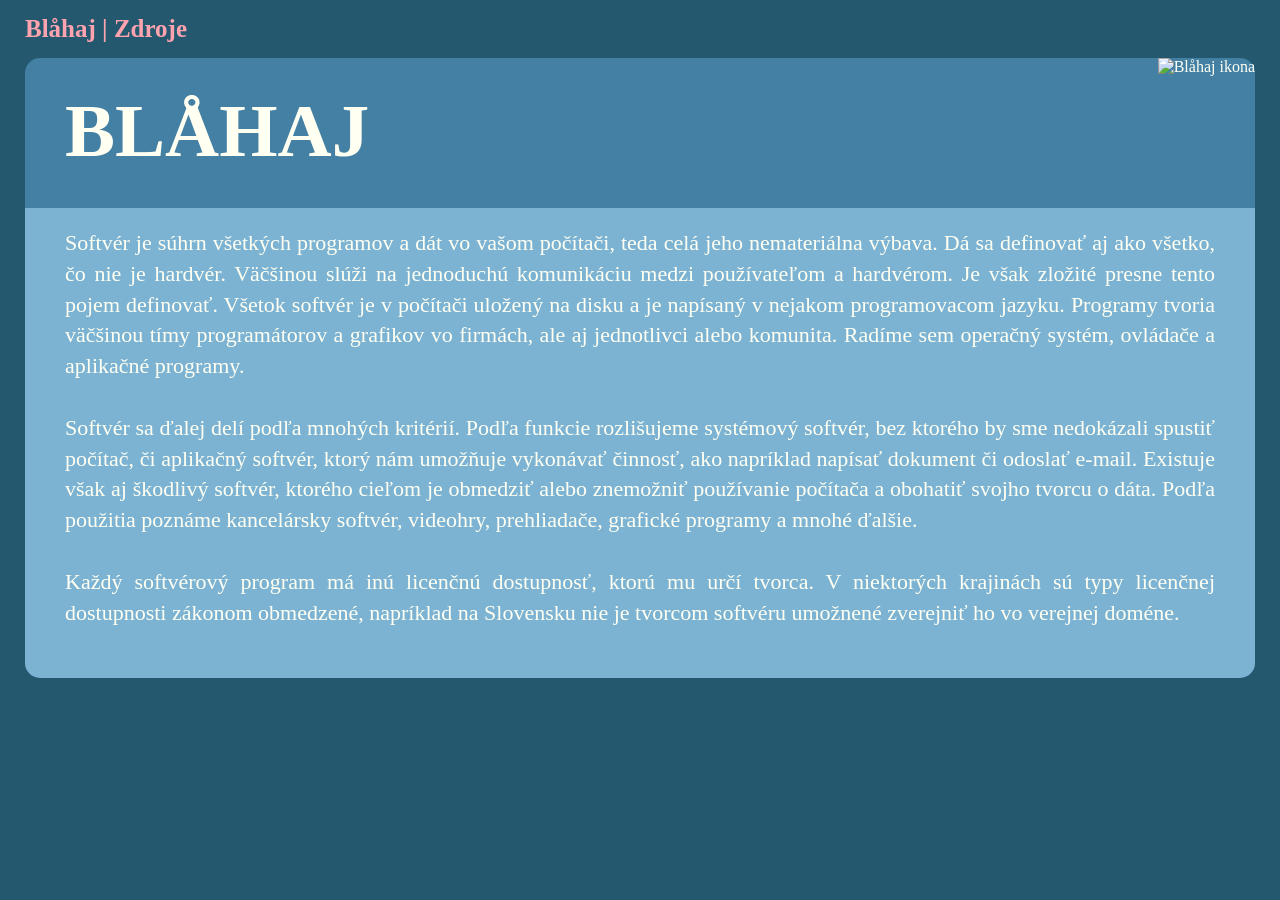
==== index.html @ bfbe8806 "odbloatovana stranka" ====
<!DOCTYPE html>
<html lang="sk">

<head>
	<meta charset="UTF-8">
	<title> Softvér </title>
	<link rel="stylesheet" type="text/css" href="css.css">
</head>

<body>
	<nav>
		<a href="index.html"> Blåhaj </a> |
		<a href="zdroje.html"> Zdroje </a>
	</nav>
	
	<div id="strana">
		<img src="src/blahaj-icon.png" alt="Blåhaj ikona">
		<div id="hlavicka">
			<p> Blåhaj </p>
		</div>
		
		<article>
			<p> Softvér je súhrn všetkých programov a dát vo vašom počítači, teda celá jeho nemateriálna výbava. Dá sa definovať aj ako všetko, 
			čo nie je hardvér. Väčšinou slúži na jednoduchú komunikáciu medzi používateľom a hardvérom. Je však zložité presne tento pojem 
			definovať. Všetok softvér je v počítači uložený na disku a je napísaný v nejakom programovacom jazyku. Programy tvoria väčšinou tímy 
			programátorov a grafikov vo firmách, ale aj jednotlivci alebo komunita. Radíme sem operačný systém, ovládače a aplikačné programy. 
			<br> <br> 
			Softvér sa ďalej delí podľa mnohých kritérií. Podľa funkcie rozlišujeme systémový softvér, bez ktorého by sme nedokázali spustiť 
			počítač, či aplikačný softvér, ktorý nám umožňuje vykonávať činnosť, ako napríklad napísať dokument či odoslať e-mail. Existuje však 
			aj škodlivý softvér, ktorého cieľom je obmedziť alebo znemožniť používanie počítača a obohatiť svojho tvorcu o dáta. Podľa použitia 
			poznáme kancelársky softvér, videohry, prehliadače, grafické programy a mnohé ďalšie. 
			<br> <br> 
			Každý softvérový program má inú licenčnú dostupnosť, ktorú mu určí tvorca. V niektorých krajinách sú typy licenčnej dostupnosti 
			zákonom obmedzené, napríklad na Slovensku nie je tvorcom softvéru umožnené zverejniť ho vo verejnej doméne.
			</p>
		</article>
	</div>
</body>

</html>
---- css.css ----
body {
    margin-right: 25px;
    margin-left: 25px;
    height: 100%;
    background-color: #23586E;
    color: #FFFFF2;
}

nav {
    color: #FFA3AF;
    text-decoration: none;
    font-weight: bold;
    font-family: "Trebuchet MS";
    font-size: 25px;
    margin-top: 15px;
    margin-bottom: 15px;
}

nav a {
    color: #FFA3AF;
    text-decoration: none;
    font-weight: bold;
    font-family: "Trebuchet MS";
    font-size: 25px;
}

nav a:hover {
    color: #fa788a;
    text-decoration: underline;
}

#strana {
    position: relative;
}

#strana img {
    height: 500px;
    position: absolute;
    right: 0;
    top: 0;
    z-index: 10;
    pointer-events: none;
}

#hlavicka {
    background-color: #4380A4;
    border-top-left-radius: 15px;
    border-top-right-radius: 15px;
    height: 150px;
}

#hlavicka p {
    color: #FFFFF2;
    text-transform: uppercase;
    padding-top: 30px;
    padding-left: 40px;
    font-size: 75px;
    font-weight: bold;
    width: 50%;
    font-family: "Garamond";
    margin: 0px;
}

article {
    background-color: #7CB3D3;
    height: 450px;
    padding-left: 40px;
    padding-top: 20px;
    border-bottom-right-radius: 15px;
    border-bottom-left-radius: 15px;
}

article p {
    font-family: "Trebuchet MS";
    font-size: 22px;
    text-align: justify;
    line-height: 1.4;
    margin-top: 0px;
    margin-bottom: 15px;
    padding-right: 40px;
}
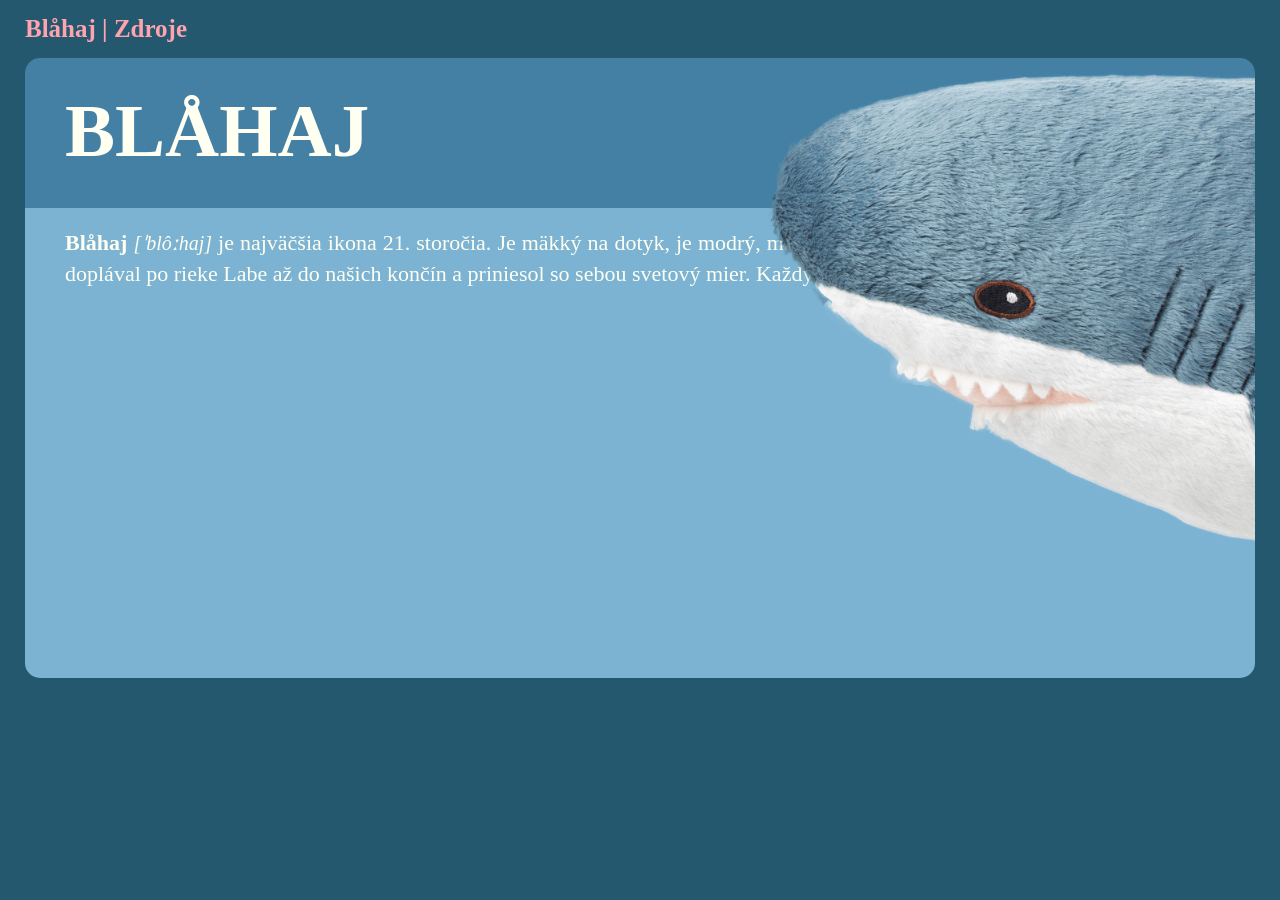
==== commit 3461cab1: "novy text" ====
--- a/index.html
+++ b/index.html
@@ -20,18 +20,11 @@
 		</div>
 		
 		<article>
-			<p> Softvér je súhrn všetkých programov a dát vo vašom počítači, teda celá jeho nemateriálna výbava. Dá sa definovať aj ako všetko, 
-			čo nie je hardvér. Väčšinou slúži na jednoduchú komunikáciu medzi používateľom a hardvérom. Je však zložité presne tento pojem 
-			definovať. Všetok softvér je v počítači uložený na disku a je napísaný v nejakom programovacom jazyku. Programy tvoria väčšinou tímy 
-			programátorov a grafikov vo firmách, ale aj jednotlivci alebo komunita. Radíme sem operačný systém, ovládače a aplikačné programy. 
-			<br> <br> 
-			Softvér sa ďalej delí podľa mnohých kritérií. Podľa funkcie rozlišujeme systémový softvér, bez ktorého by sme nedokázali spustiť 
-			počítač, či aplikačný softvér, ktorý nám umožňuje vykonávať činnosť, ako napríklad napísať dokument či odoslať e-mail. Existuje však 
-			aj škodlivý softvér, ktorého cieľom je obmedziť alebo znemožniť používanie počítača a obohatiť svojho tvorcu o dáta. Podľa použitia 
-			poznáme kancelársky softvér, videohry, prehliadače, grafické programy a mnohé ďalšie. 
-			<br> <br> 
-			Každý softvérový program má inú licenčnú dostupnosť, ktorú mu určí tvorca. V niektorých krajinách sú typy licenčnej dostupnosti 
-			zákonom obmedzené, napríklad na Slovensku nie je tvorcom softvéru umožnené zverejniť ho vo verejnej doméne.
+			<p> 
+				<b>Blåhaj</b> <i><a href="https://en.wikipedia.org/wiki/File:Sv-Bl%C3%A5haj.ogg">[ˈblôːhaj]</a></i> 
+				je najväčšia ikona 21. storočia. Je mäkký na dotyk, je modrý, má zuby a dve hnedé očká.
+				Z morí švédskej IKEY doplával po rieke Labe až do našich končín a priniesol so sebou svetový
+				mier. Každý, 
 			</p>
 		</article>
 	</div>
--- a/css.css
+++ b/css.css
@@ -78,4 +78,14 @@
     margin-top: 0px;
     margin-bottom: 15px;
     padding-right: 40px;
+}
+
+article a {
+    font-size: 20px;
+    text-decoration: none;
+    color: #FFFFF2;
+}
+
+article a:hover {
+    text-decoration: underline;
 }
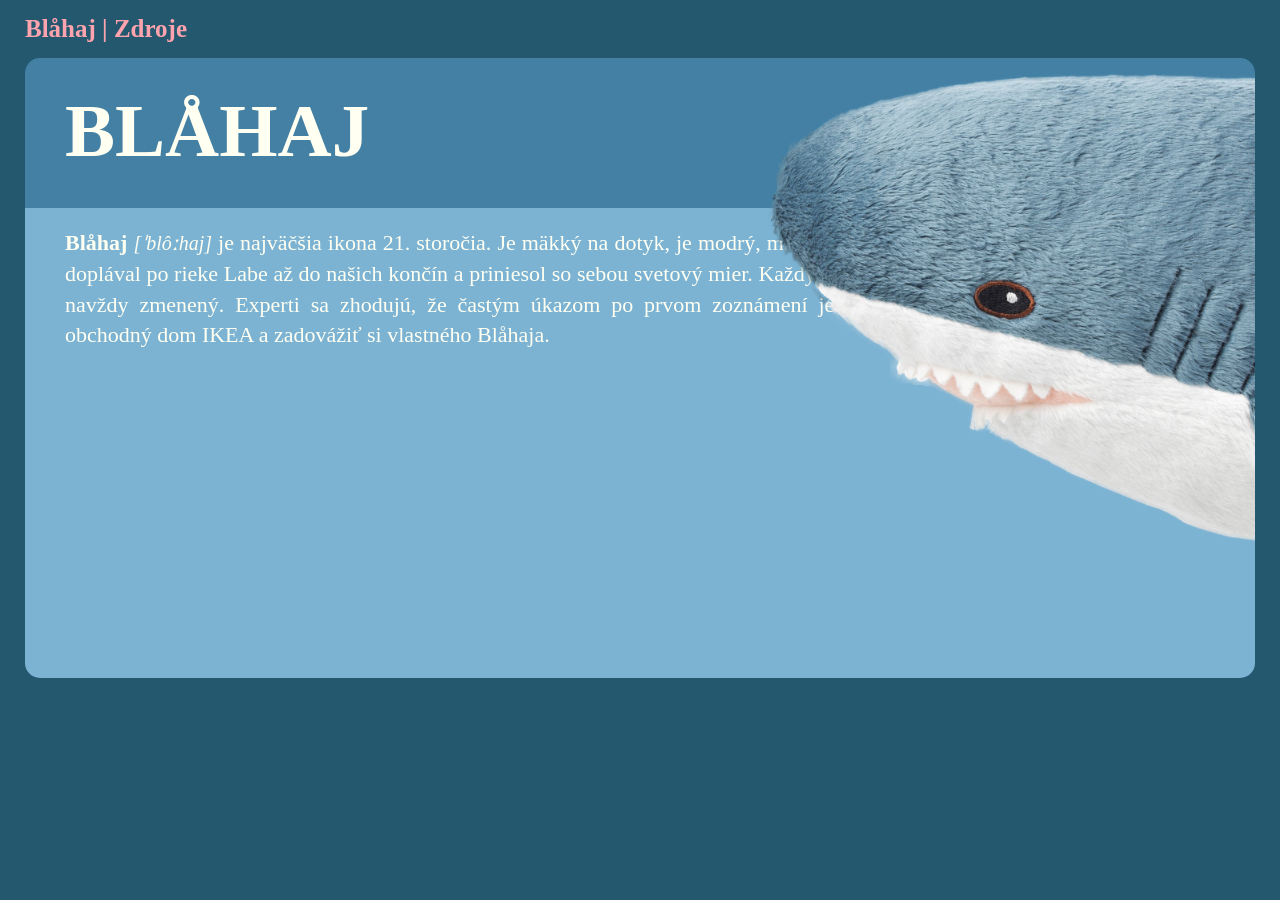
==== commit 4f9387b3: "novy text" ====
--- a/index.html
+++ b/index.html
@@ -3,7 +3,7 @@
 
 <head>
 	<meta charset="UTF-8">
-	<title> Softvér </title>
+	<title> Blåhaj </title>
 	<link rel="stylesheet" type="text/css" href="css.css">
 </head>
 
@@ -14,19 +14,23 @@
 	</nav>
 	
 	<div id="strana">
-		<img src="src/blahaj-icon.png" alt="Blåhaj ikona">
 		<div id="hlavicka">
 			<p> Blåhaj </p>
 		</div>
 		
+		<div>
 		<article>
+			<img src="src/blahaj-icon.png" alt="Blåhaj ikona">
 			<p> 
 				<b>Blåhaj</b> <i><a href="https://en.wikipedia.org/wiki/File:Sv-Bl%C3%A5haj.ogg">[ˈblôːhaj]</a></i> 
 				je najväčšia ikona 21. storočia. Je mäkký na dotyk, je modrý, má zuby a dve hnedé očká.
 				Z morí švédskej IKEY doplával po rieke Labe až do našich končín a priniesol so sebou svetový
-				mier. Každý, 
+				mier. Každý, kto Blåhaja stretol, hovorí, že jeho život bol navždy zmenený. Experti sa zhodujú, že 
+				častým úkazom po prvom zoznámení je nevysvetliteľná túžba navštíviť najbližší obchodný dom
+				IKEA a zadovážiť si vlastného Blåhaja.
 			</p>
 		</article>
+		</div>
 	</div>
 </body>
 
--- a/css.css
+++ b/css.css
@@ -40,6 +40,7 @@
     top: 0;
     z-index: 10;
     pointer-events: none;
+    shape-outside: url(src/blahaj-icon.png);
 }
 
 #hlavicka {
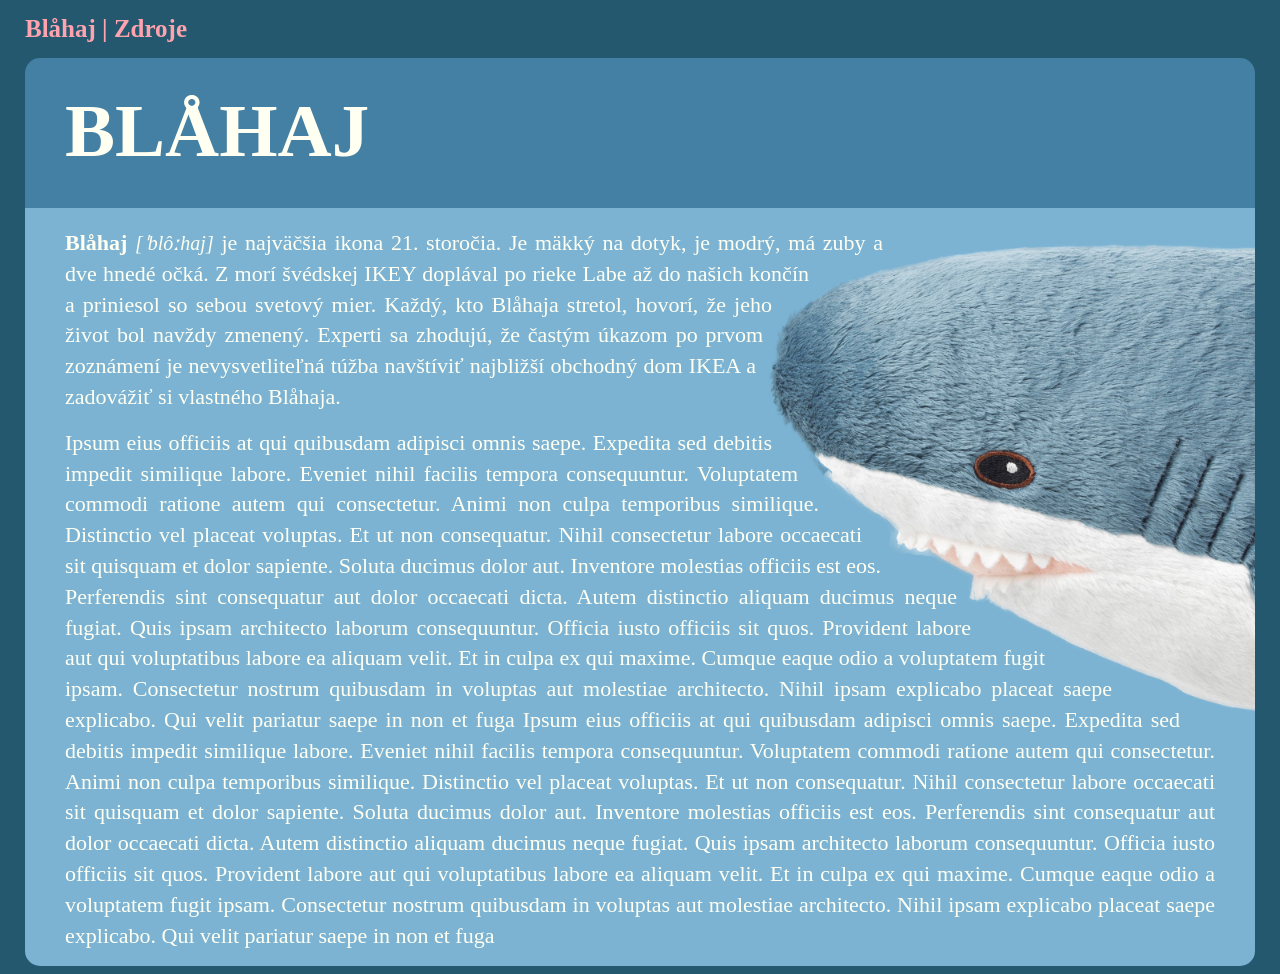
==== commit f29ef5e7: "asi funkcna verzia" ====
--- a/index.html
+++ b/index.html
@@ -29,6 +29,26 @@
 				častým úkazom po prvom zoznámení je nevysvetliteľná túžba navštíviť najbližší obchodný dom
 				IKEA a zadovážiť si vlastného Blåhaja.
 			</p>
+			<p>
+				Ipsum eius officiis at qui quibusdam adipisci omnis saepe. Expedita sed debitis impedit similique labore. Eveniet nihil facilis tempora consequuntur. Voluptatem commodi ratione autem qui consectetur.
+
+Animi non culpa temporibus similique. Distinctio vel placeat voluptas. Et ut non consequatur. Nihil consectetur labore occaecati sit quisquam et dolor sapiente. Soluta ducimus dolor aut.
+
+Inventore molestias officiis est eos. Perferendis sint consequatur aut dolor occaecati dicta. Autem distinctio aliquam ducimus neque fugiat.
+
+Quis ipsam architecto laborum consequuntur. Officia iusto officiis sit quos. Provident labore aut qui voluptatibus labore ea aliquam velit. Et in culpa ex qui maxime.
+
+Cumque eaque odio a voluptatem fugit ipsam. Consectetur nostrum quibusdam in voluptas aut molestiae architecto. Nihil ipsam explicabo placeat saepe explicabo. Qui velit pariatur saepe in non et fuga
+Ipsum eius officiis at qui quibusdam adipisci omnis saepe. Expedita sed debitis impedit similique labore. Eveniet nihil facilis tempora consequuntur. Voluptatem commodi ratione autem qui consectetur.
+
+Animi non culpa temporibus similique. Distinctio vel placeat voluptas. Et ut non consequatur. Nihil consectetur labore occaecati sit quisquam et dolor sapiente. Soluta ducimus dolor aut.
+
+Inventore molestias officiis est eos. Perferendis sint consequatur aut dolor occaecati dicta. Autem distinctio aliquam ducimus neque fugiat.
+
+Quis ipsam architecto laborum consequuntur. Officia iusto officiis sit quos. Provident labore aut qui voluptatibus labore ea aliquam velit. Et in culpa ex qui maxime.
+
+Cumque eaque odio a voluptatem fugit ipsam. Consectetur nostrum quibusdam in voluptas aut molestiae architecto. Nihil ipsam explicabo placeat saepe explicabo. Qui velit pariatur saepe in non et fuga
+			</p>
 		</article>
 		</div>
 	</div>
--- a/css.css
+++ b/css.css
@@ -35,12 +35,9 @@
 
 #strana img {
     height: 500px;
-    position: absolute;
-    right: 0;
-    top: 0;
-    z-index: 10;
-    pointer-events: none;
+    float: right;
     shape-outside: url(src/blahaj-icon.png);
+    shape-margin: 10px;
 }
 
 #hlavicka {
@@ -64,12 +61,12 @@
 
 article {
     background-color: #7CB3D3;
-    height: 450px;
     padding-left: 40px;
     padding-top: 20px;
     border-bottom-right-radius: 15px;
     border-bottom-left-radius: 15px;
-}
+    overflow: hidden;
+}   
 
 article p {
     font-family: "Trebuchet MS";
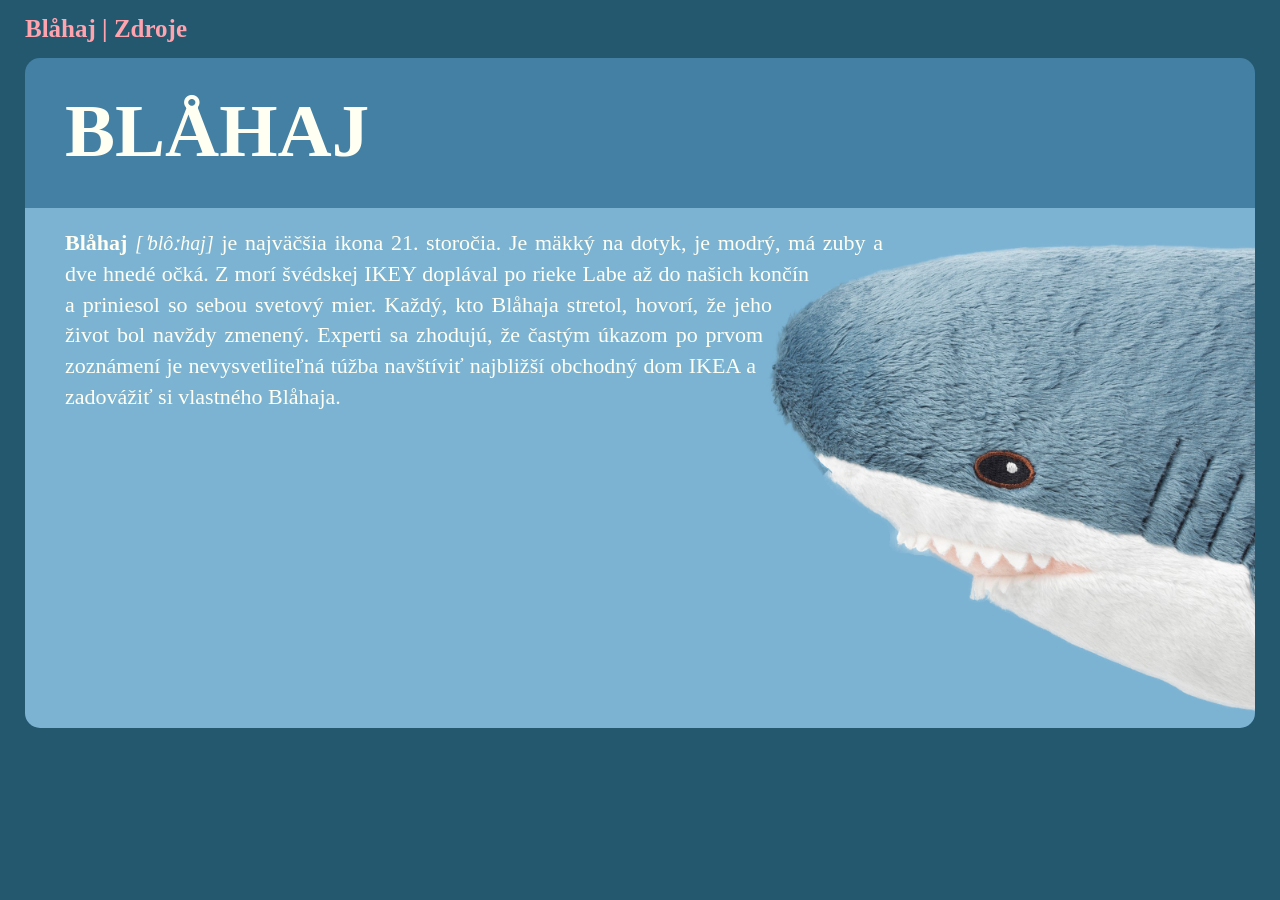
==== commit 17c7681d: "upravene css" ====
--- a/index.html
+++ b/index.html
@@ -20,7 +20,7 @@
 		
 		<div>
 		<article>
-			<img src="src/blahaj-icon.png" alt="Blåhaj ikona">
+			<img src="src/blahaj-icon.png" alt="Blåhaj ikona" id="overlay-image">
 			<p> 
 				<b>Blåhaj</b> <i><a href="https://en.wikipedia.org/wiki/File:Sv-Bl%C3%A5haj.ogg">[ˈblôːhaj]</a></i> 
 				je najväčšia ikona 21. storočia. Je mäkký na dotyk, je modrý, má zuby a dve hnedé očká.
@@ -29,26 +29,6 @@
 				častým úkazom po prvom zoznámení je nevysvetliteľná túžba navštíviť najbližší obchodný dom
 				IKEA a zadovážiť si vlastného Blåhaja.
 			</p>
-			<p>
-				Ipsum eius officiis at qui quibusdam adipisci omnis saepe. Expedita sed debitis impedit similique labore. Eveniet nihil facilis tempora consequuntur. Voluptatem commodi ratione autem qui consectetur.
-
-Animi non culpa temporibus similique. Distinctio vel placeat voluptas. Et ut non consequatur. Nihil consectetur labore occaecati sit quisquam et dolor sapiente. Soluta ducimus dolor aut.
-
-Inventore molestias officiis est eos. Perferendis sint consequatur aut dolor occaecati dicta. Autem distinctio aliquam ducimus neque fugiat.
-
-Quis ipsam architecto laborum consequuntur. Officia iusto officiis sit quos. Provident labore aut qui voluptatibus labore ea aliquam velit. Et in culpa ex qui maxime.
-
-Cumque eaque odio a voluptatem fugit ipsam. Consectetur nostrum quibusdam in voluptas aut molestiae architecto. Nihil ipsam explicabo placeat saepe explicabo. Qui velit pariatur saepe in non et fuga
-Ipsum eius officiis at qui quibusdam adipisci omnis saepe. Expedita sed debitis impedit similique labore. Eveniet nihil facilis tempora consequuntur. Voluptatem commodi ratione autem qui consectetur.
-
-Animi non culpa temporibus similique. Distinctio vel placeat voluptas. Et ut non consequatur. Nihil consectetur labore occaecati sit quisquam et dolor sapiente. Soluta ducimus dolor aut.
-
-Inventore molestias officiis est eos. Perferendis sint consequatur aut dolor occaecati dicta. Autem distinctio aliquam ducimus neque fugiat.
-
-Quis ipsam architecto laborum consequuntur. Officia iusto officiis sit quos. Provident labore aut qui voluptatibus labore ea aliquam velit. Et in culpa ex qui maxime.
-
-Cumque eaque odio a voluptatem fugit ipsam. Consectetur nostrum quibusdam in voluptas aut molestiae architecto. Nihil ipsam explicabo placeat saepe explicabo. Qui velit pariatur saepe in non et fuga
-			</p>
 		</article>
 		</div>
 	</div>
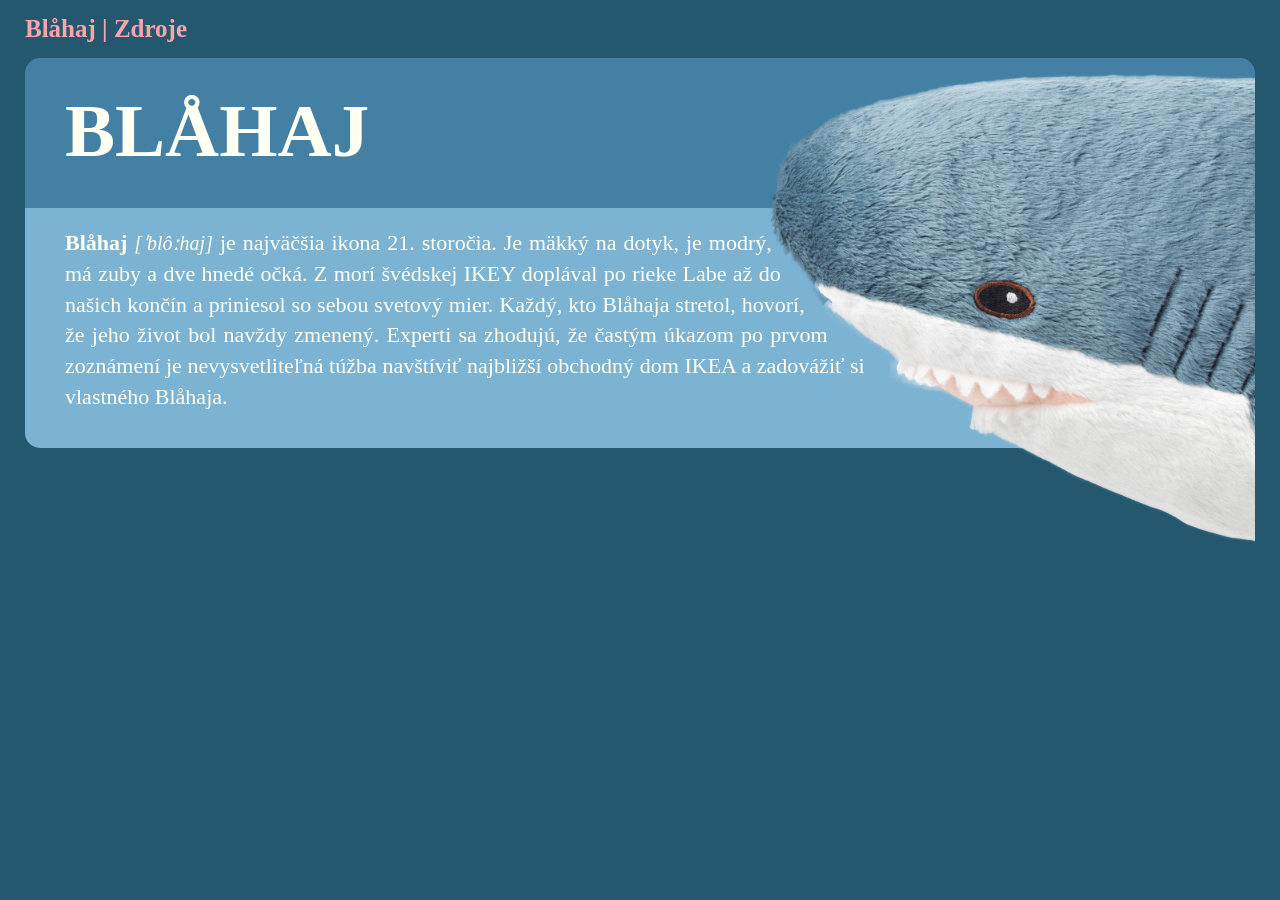
==== commit 9380ee06: "funkcna verzia" ====
--- a/index.html
+++ b/index.html
@@ -21,6 +21,7 @@
 		<div>
 		<article>
 			<img src="src/blahaj-icon.png" alt="Blåhaj ikona" id="overlay-image">
+			<img src="src/blahaj-icon-mask.png" alt="Klip maska" id="text-flow-mask">
 			<p> 
 				<b>Blåhaj</b> <i><a href="https://en.wikipedia.org/wiki/File:Sv-Bl%C3%A5haj.ogg">[ˈblôːhaj]</a></i> 
 				je najväčšia ikona 21. storočia. Je mäkký na dotyk, je modrý, má zuby a dve hnedé očká.
--- a/css.css
+++ b/css.css
@@ -33,10 +33,19 @@
     position: relative;
 }
 
-#strana img {
+#overlay-image {
     height: 500px;
+    position: absolute;
+    right: 0;
+    top: 0;
+    z-index: 10;
+    pointer-events: none;
+}
+
+#text-flow-mask {
+    height: 330px;
     float: right;
-    shape-outside: url(src/blahaj-icon.png);
+    shape-outside: url(src/blahaj-icon-mask.png);
     shape-margin: 10px;
 }
 
@@ -63,10 +72,10 @@
     background-color: #7CB3D3;
     padding-left: 40px;
     padding-top: 20px;
+    padding-bottom: 20px;
     border-bottom-right-radius: 15px;
     border-bottom-left-radius: 15px;
-    overflow: hidden;
-}   
+}
 
 article p {
     font-family: "Trebuchet MS";
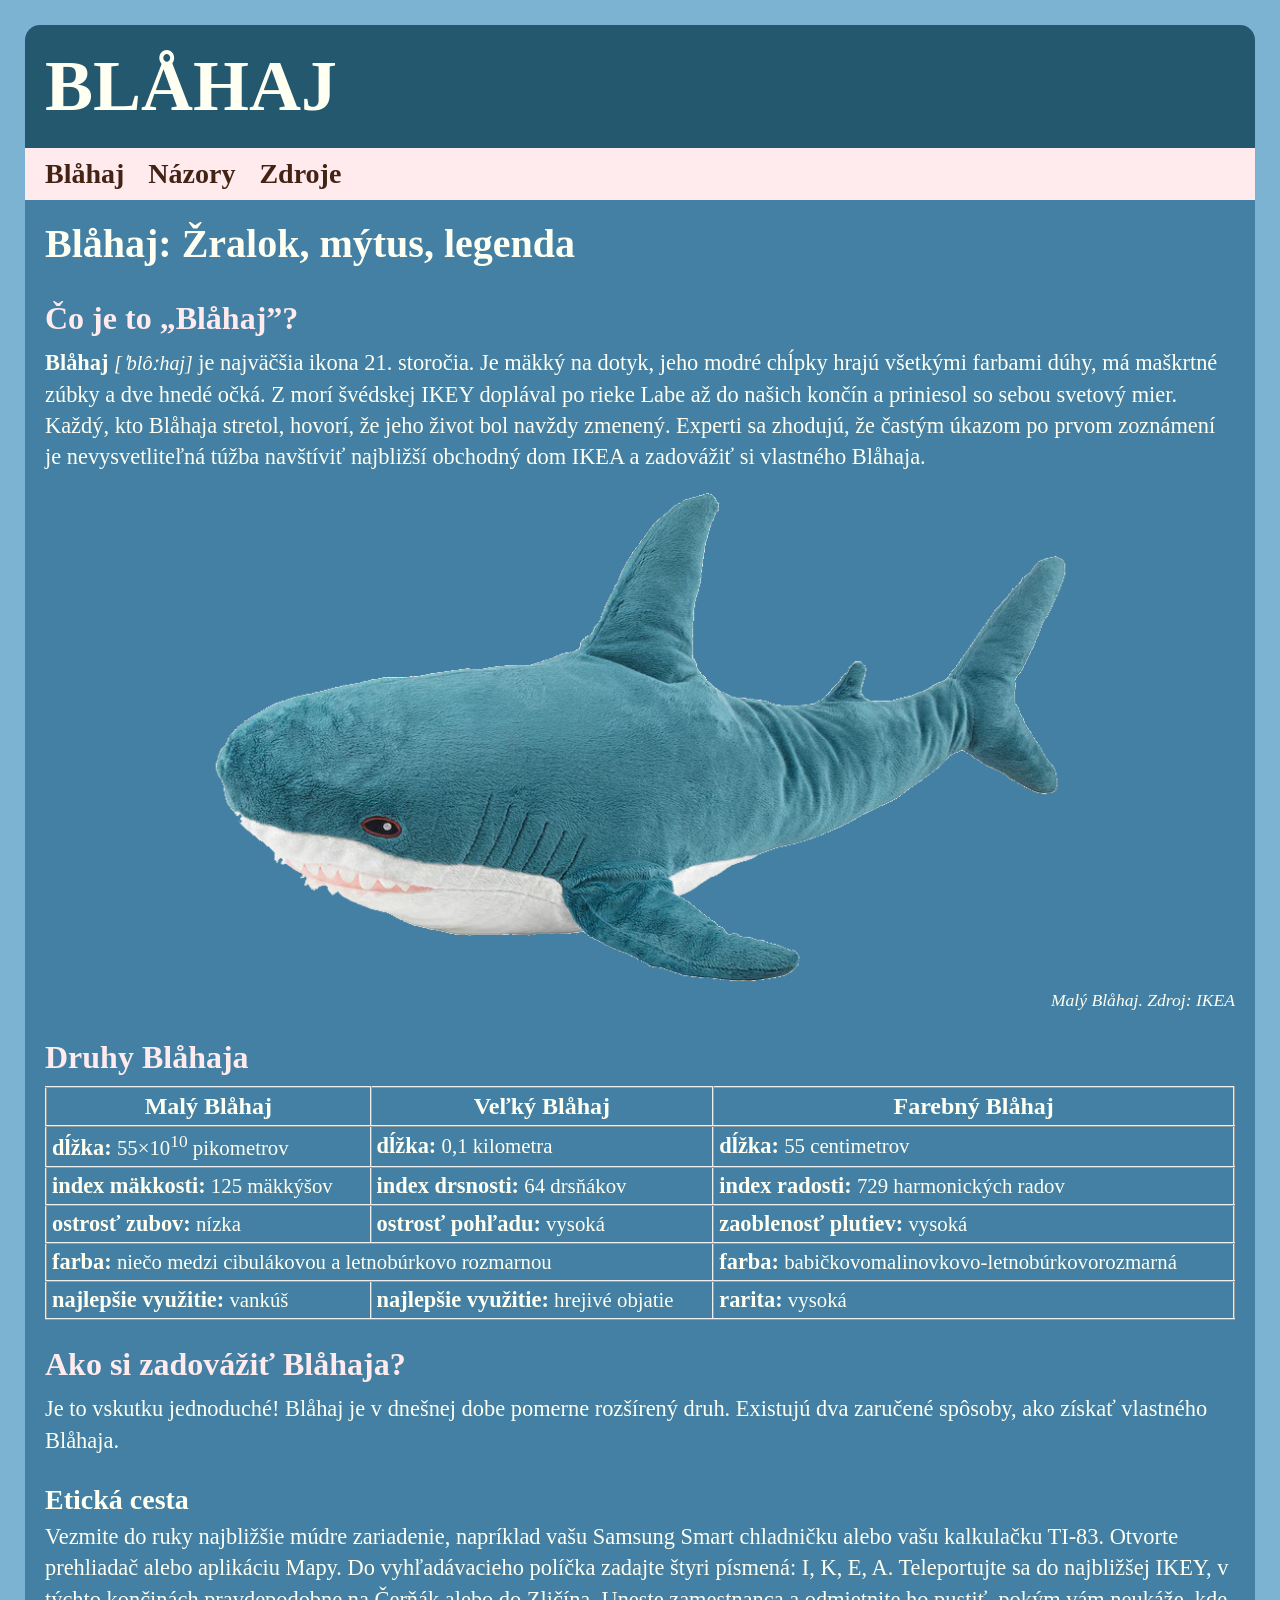
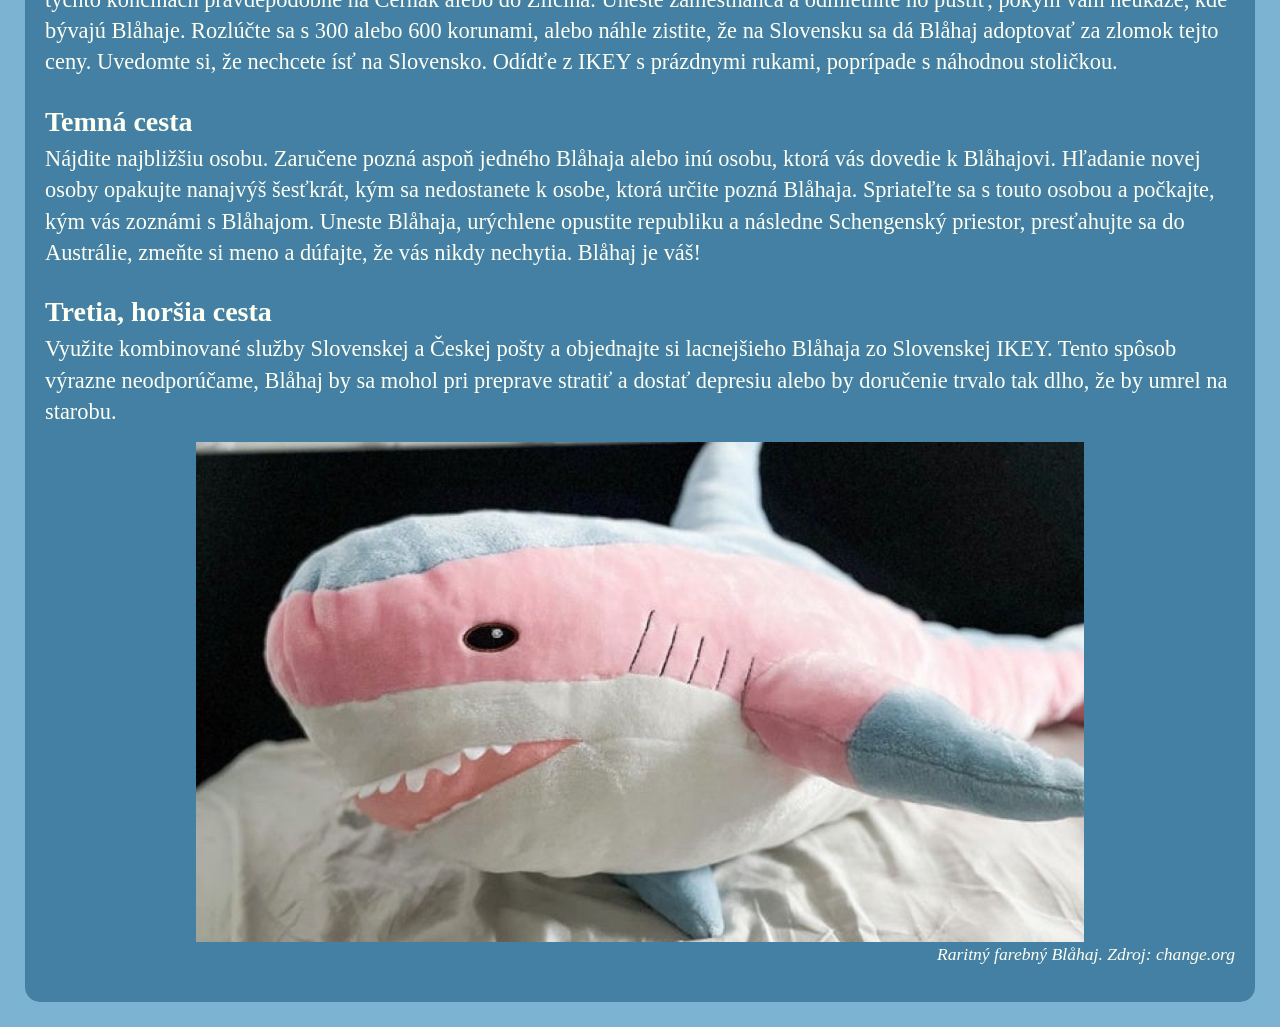
==== commit 29c77f8a: "index hotový" ====
--- a/index.html
+++ b/index.html
@@ -3,35 +3,107 @@
 
 <head>
 	<meta charset="UTF-8">
-	<title> Blåhaj </title>
+	<meta name="viewport" content="width=device-width, initial-scale=1.0">
+	<title>Blåhaj</title>
+
+	<link rel="preconnect" href="src/blahaj.png">
+	<link rel="preconnect" href="src/rare-blahaj.jpg">
+	<link rel="preconnect" href="css.css">
+
+	<link rel="icon" type="image/x-icon" href="/src/favicon.ico">
 	<link rel="stylesheet" type="text/css" href="css.css">
 </head>
 
 <body>
+	<header>
+		<h1>Blåhaj</h1>
+	</header>
+	
 	<nav>
-		<a href="index.html"> Blåhaj </a> |
-		<a href="zdroje.html"> Zdroje </a>
+		<a href="index.html">Blåhaj</a>
+		<a href="nazory.html">Názory</a>
+		<a href="zdroje.html">Zdroje</a>
 	</nav>
-	
+
 	<div id="strana">
-		<div id="hlavicka">
-			<p> Blåhaj </p>
-		</div>
-		
-		<div>
 		<article>
-			<img src="src/blahaj-icon.png" alt="Blåhaj ikona" id="overlay-image">
-			<img src="src/blahaj-icon-mask.png" alt="Klip maska" id="text-flow-mask">
-			<p> 
-				<b>Blåhaj</b> <i><a href="https://en.wikipedia.org/wiki/File:Sv-Bl%C3%A5haj.ogg">[ˈblôːhaj]</a></i> 
-				je najväčšia ikona 21. storočia. Je mäkký na dotyk, je modrý, má zuby a dve hnedé očká.
-				Z morí švédskej IKEY doplával po rieke Labe až do našich končín a priniesol so sebou svetový
-				mier. Každý, kto Blåhaja stretol, hovorí, že jeho život bol navždy zmenený. Experti sa zhodujú, že 
-				častým úkazom po prvom zoznámení je nevysvetliteľná túžba navštíviť najbližší obchodný dom
-				IKEA a zadovážiť si vlastného Blåhaja.
-			</p>
+			<h1>Blåhaj: Žralok, mýtus, legenda</h1>
+			<section>
+				<h2>Čo je to „Blåhaj”?</h2>
+				<p><b>Blåhaj</b> <i><a href="https://en.wikipedia.org/wiki/File:Sv-Bl%C3%A5haj.ogg">[ˈblôːhaj]</a></i> 
+				je najväčšia ikona 21. storočia. Je mäkký na dotyk, jeho modré chĺpky hrajú všetkými farbami dúhy, 
+				má maškrtné zúbky a dve hnedé očká. Z morí švédskej IKEY doplával po rieke Labe až do našich končín 
+				a priniesol so sebou svetový mier. Každý, kto Blåhaja stretol, hovorí, že jeho život bol navždy 
+				zmenený. Experti sa zhodujú, že častým úkazom po prvom zoznámení je nevysvetliteľná túžba navštíviť 
+				najbližší obchodný dom IKEA a zadovážiť si vlastného Blåhaja.</p>
+				<img src="src/blahaj.png" alt="">
+				<p class="image-description">Malý Blåhaj. Zdroj: IKEA</p>
+			</section>
+			<section>
+				<h2>Druhy Blåhaja</h2>
+				<table>
+					<tr>
+						<th>Malý Blåhaj</th>
+						<th>Veľký Blåhaj</th>
+						<th>Farebný Blåhaj</th>
+					</tr>
+					<tr>
+						<td><b>dĺžka:</b> 55×10<sup>10</sup> pikometrov</td>
+						<td><b>dĺžka:</b> 0,1 kilometra</td>
+						<td><b>dĺžka:</b> 55 centimetrov</td>
+					</tr>
+					<tr>
+						<td><b>index mäkkosti:</b> 125 mäkkýšov</td>
+						<td><b>index drsnosti:</b> 64 drsňákov</td>
+						<td><b>index radosti:</b> 729 harmonických radov</td>
+					</tr>
+					<tr>
+						<td><b>ostrosť zubov:</b> nízka</td>
+						<td><b>ostrosť pohľadu:</b> vysoká</td>
+						<td><b>zaoblenosť plutiev:</b> vysoká</td>
+					</tr>
+					<tr>
+						<td colspan="2"><b>farba:</b> niečo medzi cibulákovou a letnobúrkovo rozmarnou</td>
+						<td><b>farba:</b> babičkovomalinovkovo-letnobúrkovorozmarná</td>
+					</tr>
+					<tr>
+						<td><b>najlepšie využitie:</b> vankúš</td>
+						<td><b>najlepšie využitie:</b> hrejivé objatie</td>
+						<td><b>rarita:</b> vysoká</td>
+					</tr>
+				</table>
+			<section>
+				<h2>Ako si zadovážiť Blåhaja?</h2>
+				<p>Je to vskutku jednoduché! Blåhaj je v dnešnej dobe pomerne rozšírený druh. Existujú dva zaručené
+				spôsoby, ako získať vlastného Blåhaja.</p>
+				<section>
+					<h3>Etická cesta</h3>
+					<p>Vezmite do ruky najbližšie múdre zariadenie, napríklad vašu Samsung Smart chladničku alebo vašu 
+					kalkulačku TI-83. Otvorte prehliadač alebo aplikáciu Mapy. Do vyhľadávacieho políčka zadajte štyri
+					písmená: I, K, E, A. Teleportujte sa do najbližšej IKEY, v týchto končinách pravdepodobne na Čerňák
+					alebo do Zličína. Uneste zamestnanca a odmietnite ho pustiť, pokým vám neukáže, kde bývajú Blåhaje. 
+					Rozlúčte sa s 300 alebo 600 korunami, alebo náhle zistite, že na Slovensku sa dá Blåhaj adoptovať za 
+					zlomok tejto ceny. Uvedomte si, že nechcete ísť na Slovensko. Odídťe z IKEY s prázdnymi rukami,
+					poprípade s náhodnou stoličkou.</p>
+				</section>
+				<section>
+					<h3>Temná cesta</h3>
+					<p>Nájdite najbližšiu osobu. Zaručene pozná aspoň jedného Blåhaja alebo inú osobu, ktorá vás dovedie
+					k Blåhajovi. Hľadanie novej osoby opakujte nanajvýš šesťkrát, kým sa nedostanete k osobe, ktorá určite
+					pozná Blåhaja. Spriateľte sa s touto osobou a počkajte, kým vás zoznámi s Blåhajom. Uneste Blåhaja, 
+					urýchlene opustite republiku a následne Schengenský priestor, presťahujte sa do Austrálie, zmeňte si 
+					meno a dúfajte, že vás nikdy nechytia. Blåhaj je váš!</p>
+				</section>
+				<section>
+					<h3>Tretia, horšia cesta</h3>
+					<p>Využite kombinované služby Slovenskej a Českej pošty a objednajte si lacnejšieho Blåhaja zo Slovenskej
+					IKEY. Tento spôsob výrazne neodporúčame, Blåhaj by sa mohol pri preprave stratiť a dostať depresiu alebo
+					by doručenie trvalo tak dlho, že by umrel na starobu.</p>
+				</section>
+				<img src="src/rare-blahaj.jpg" alt="">
+				<p class="image-description">Raritný farebný Blåhaj. Zdroj: change.org</p>
+			</section>
 		</article>
-		</div>
 	</div>
 </body>
 
--- a/css.css
+++ b/css.css
@@ -1,90 +1,68 @@
 body {
-    margin-right: 25px;
-    margin-left: 25px;
+    margin: 25px;
     height: 100%;
-    background-color: #23586E;
+    background-color: #7CB3D3;
     color: #FFFFF2;
 }
 
+header {
+    background-color: #23586E;
+    border-top-left-radius: 15px;
+    border-top-right-radius: 15px;
+}
+
+header h1 {
+    text-transform: uppercase;
+    font-size: 4.5rem;
+    font-weight: bold;
+    font-family: "Garamond";
+    margin: 0;
+    padding: 20px;
+}
+
 nav {
-    color: #FFA3AF;
-    text-decoration: none;
-    font-weight: bold;
-    font-family: "Trebuchet MS";
-    font-size: 25px;
-    margin-top: 15px;
-    margin-bottom: 15px;
+    background-color: #ffeaed;
+    padding: 10px;
 }
 
 nav a {
-    color: #FFA3AF;
+    color: #432314;
     text-decoration: none;
-    font-weight: bold;
+    font-weight: bolder;
     font-family: "Trebuchet MS";
-    font-size: 25px;
+    font-size: 1.75rem;
+    padding: 10px;
 }
 
 nav a:hover {
-    color: #fa788a;
-    text-decoration: underline;
+    background-color: #ffd1d8;
 }
 
 #strana {
     position: relative;
 }
 
-#overlay-image {
-    height: 500px;
-    position: absolute;
-    right: 0;
-    top: 0;
-    z-index: 10;
-    pointer-events: none;
-}
-
-#text-flow-mask {
-    height: 330px;
-    float: right;
-    shape-outside: url(src/blahaj-icon-mask.png);
-    shape-margin: 10px;
-}
-
-#hlavicka {
-    background-color: #4380A4;
-    border-top-left-radius: 15px;
-    border-top-right-radius: 15px;
-    height: 150px;
-}
-
-#hlavicka p {
-    color: #FFFFF2;
-    text-transform: uppercase;
-    padding-top: 30px;
-    padding-left: 40px;
-    font-size: 75px;
-    font-weight: bold;
-    width: 50%;
-    font-family: "Garamond";
-    margin: 0px;
+img {
+    display: block;
+    margin-left: auto;
+    margin-right: auto;
+    max-width: 100%;
+    max-height: 500px;
 }
 
 article {
-    background-color: #7CB3D3;
-    padding-left: 40px;
-    padding-top: 20px;
-    padding-bottom: 20px;
+    background-color: #4380A4;
+    padding: 20px;
     border-bottom-right-radius: 15px;
     border-bottom-left-radius: 15px;
 }
 
 article p {
     font-family: "Trebuchet MS";
-    font-size: 22px;
-    text-align: justify;
+    font-size: 1.4rem;
     line-height: 1.4;
     margin-top: 0px;
     margin-bottom: 15px;
-    padding-right: 40px;
 }
 
 article a {
@@ -95,4 +73,54 @@
 
 article a:hover {
     text-decoration: underline;
+}
+
+article h1 {
+    margin-top: 0;
+    font-weight: bold;
+    font-family: "Garamond";
+    font-size: 2.5rem;
+}
+
+article h2 {
+    font-size: 2rem;
+    margin-bottom: 10px;
+    color: #ffeaed;
+}
+
+article h3 {
+    font-size: 1.75rem;
+    margin-bottom: 5px;
+}
+
+table, th, td {
+    border: 2px inset;
+    border-collapse: collapse;
+}
+
+table {
+    width: 100%;
+    margin-bottom: 20px;
+}
+
+th, td {
+    padding: 5px;
+}
+
+th {
+    font-size: 1.5rem;
+}
+
+td {
+    font-size: 1.3rem;
+}
+
+td > b {
+    font-size: 1.4rem;
+}
+
+.image-description {
+    font-size: 1.1rem;
+    font-style: italic;
+    text-align: right;
 }
--- a/css.css
+++ b/css.css
@@ -1,90 +1,68 @@
 body {
-    margin-right: 25px;
-    margin-left: 25px;
+    margin: 25px;
     height: 100%;
-    background-color: #23586E;
+    background-color: #7CB3D3;
     color: #FFFFF2;
 }
 
+header {
+    background-color: #23586E;
+    border-top-left-radius: 15px;
+    border-top-right-radius: 15px;
+}
+
+header h1 {
+    text-transform: uppercase;
+    font-size: 4.5rem;
+    font-weight: bold;
+    font-family: "Garamond";
+    margin: 0;
+    padding: 20px;
+}
+
 nav {
-    color: #FFA3AF;
-    text-decoration: none;
-    font-weight: bold;
-    font-family: "Trebuchet MS";
-    font-size: 25px;
-    margin-top: 15px;
-    margin-bottom: 15px;
+    background-color: #ffeaed;
+    padding: 10px;
 }
 
 nav a {
-    color: #FFA3AF;
+    color: #432314;
     text-decoration: none;
-    font-weight: bold;
+    font-weight: bolder;
     font-family: "Trebuchet MS";
-    font-size: 25px;
+    font-size: 1.75rem;
+    padding: 10px;
 }
 
 nav a:hover {
-    color: #fa788a;
-    text-decoration: underline;
+    background-color: #ffd1d8;
 }
 
 #strana {
     position: relative;
 }
 
-#overlay-image {
-    height: 500px;
-    position: absolute;
-    right: 0;
-    top: 0;
-    z-index: 10;
-    pointer-events: none;
-}
-
-#text-flow-mask {
-    height: 330px;
-    float: right;
-    shape-outside: url(src/blahaj-icon-mask.png);
-    shape-margin: 10px;
-}
-
-#hlavicka {
-    background-color: #4380A4;
-    border-top-left-radius: 15px;
-    border-top-right-radius: 15px;
-    height: 150px;
-}
-
-#hlavicka p {
-    color: #FFFFF2;
-    text-transform: uppercase;
-    padding-top: 30px;
-    padding-left: 40px;
-    font-size: 75px;
-    font-weight: bold;
-    width: 50%;
-    font-family: "Garamond";
-    margin: 0px;
+img {
+    display: block;
+    margin-left: auto;
+    margin-right: auto;
+    max-width: 100%;
+    max-height: 500px;
 }
 
 article {
-    background-color: #7CB3D3;
-    padding-left: 40px;
-    padding-top: 20px;
-    padding-bottom: 20px;
+    background-color: #4380A4;
+    padding: 20px;
     border-bottom-right-radius: 15px;
     border-bottom-left-radius: 15px;
 }
 
 article p {
     font-family: "Trebuchet MS";
-    font-size: 22px;
-    text-align: justify;
+    font-size: 1.4rem;
     line-height: 1.4;
     margin-top: 0px;
     margin-bottom: 15px;
-    padding-right: 40px;
 }
 
 article a {
@@ -95,4 +73,54 @@
 
 article a:hover {
     text-decoration: underline;
+}
+
+article h1 {
+    margin-top: 0;
+    font-weight: bold;
+    font-family: "Garamond";
+    font-size: 2.5rem;
+}
+
+article h2 {
+    font-size: 2rem;
+    margin-bottom: 10px;
+    color: #ffeaed;
+}
+
+article h3 {
+    font-size: 1.75rem;
+    margin-bottom: 5px;
+}
+
+table, th, td {
+    border: 2px inset;
+    border-collapse: collapse;
+}
+
+table {
+    width: 100%;
+    margin-bottom: 20px;
+}
+
+th, td {
+    padding: 5px;
+}
+
+th {
+    font-size: 1.5rem;
+}
+
+td {
+    font-size: 1.3rem;
+}
+
+td > b {
+    font-size: 1.4rem;
+}
+
+.image-description {
+    font-size: 1.1rem;
+    font-style: italic;
+    text-align: right;
 }
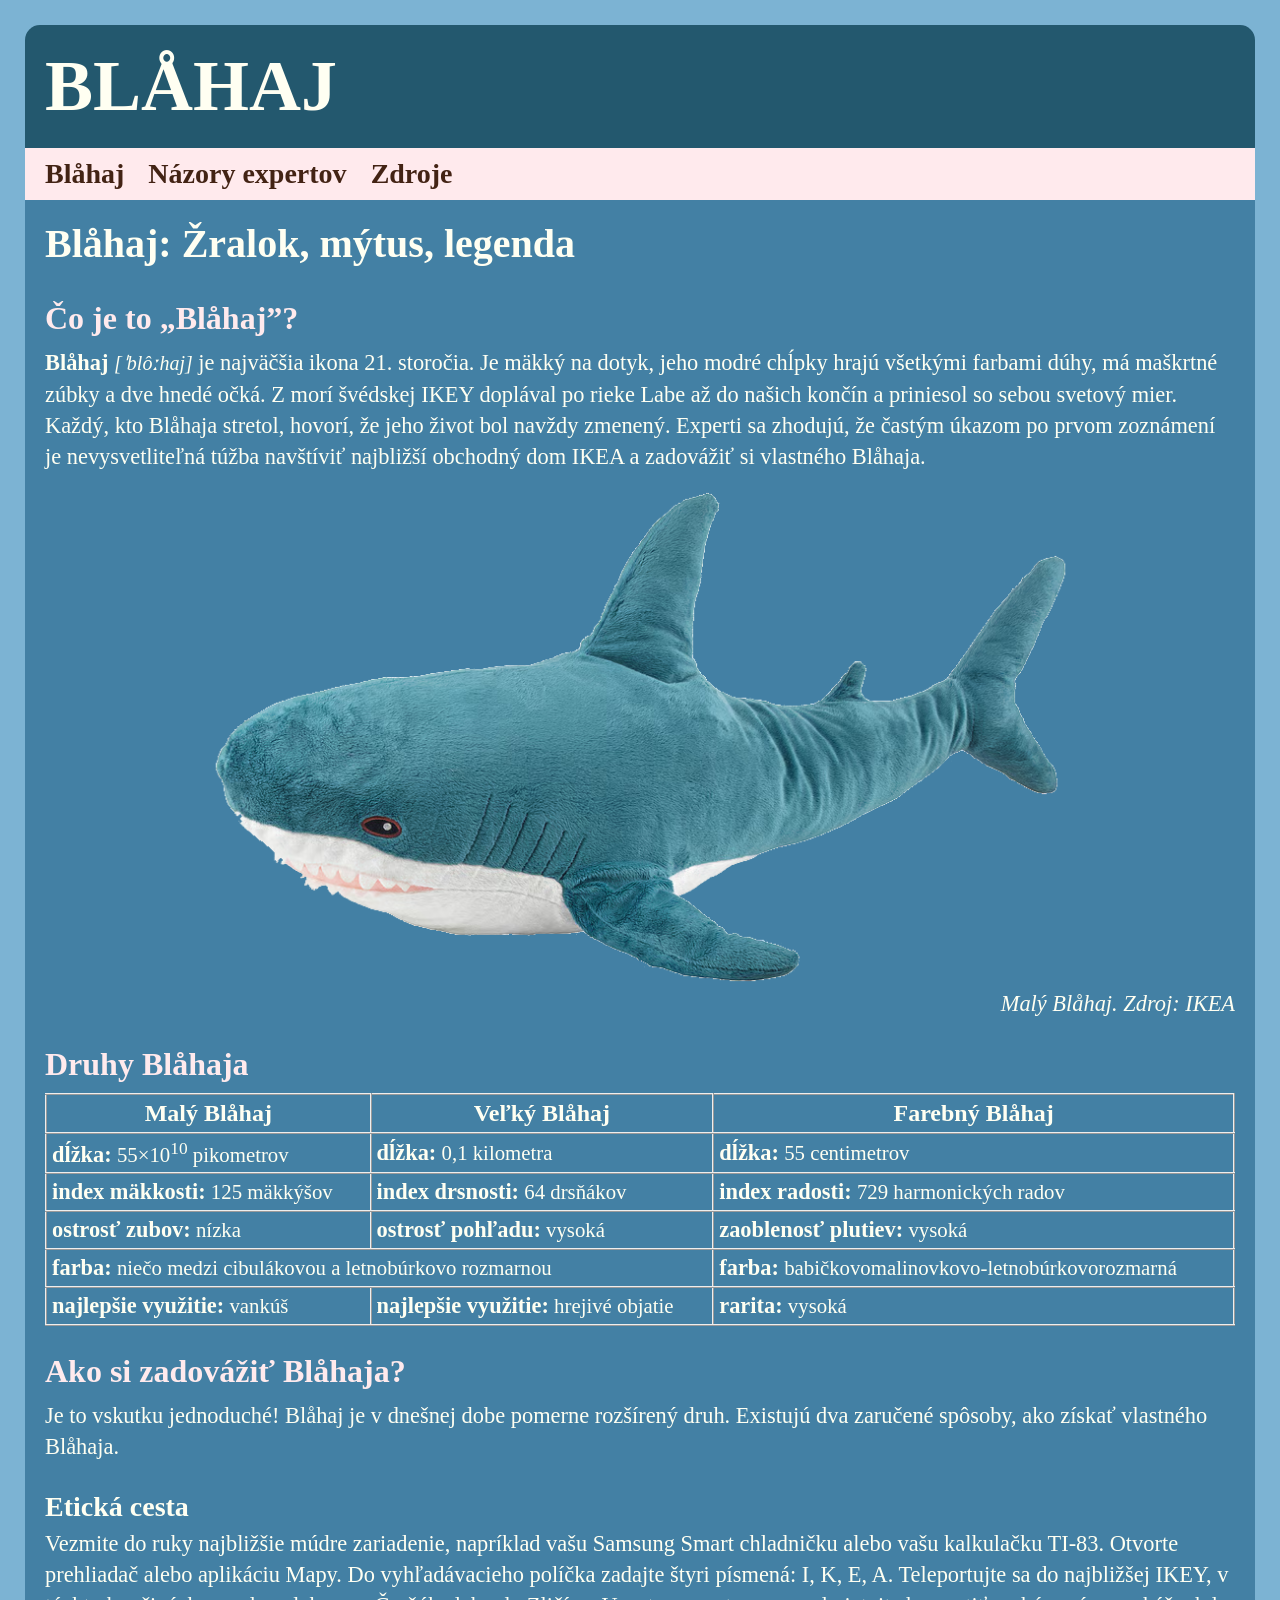
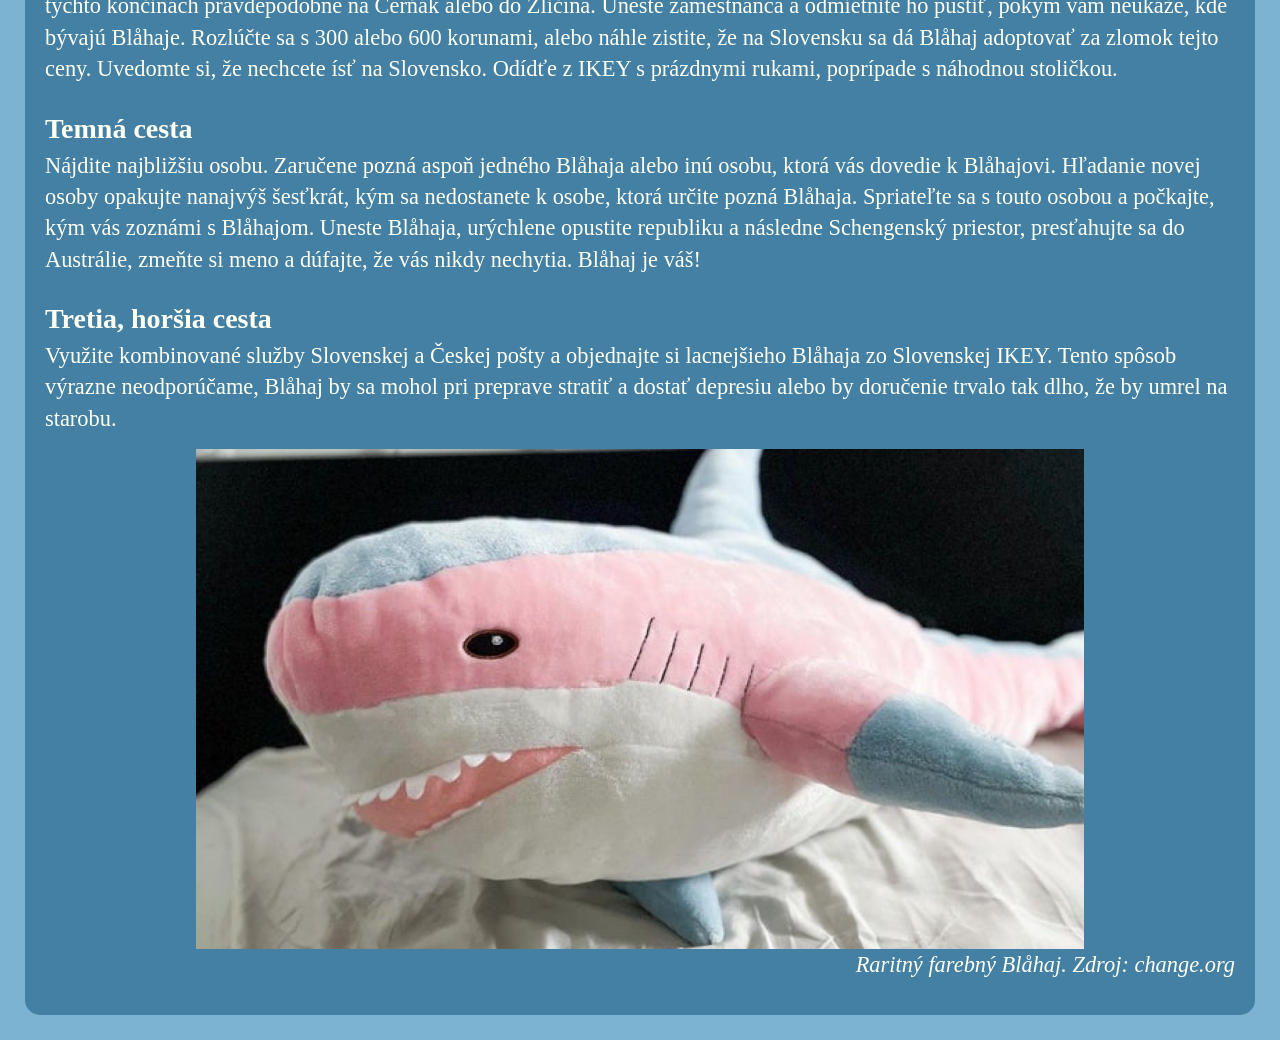
==== commit 1302649e: "rozbitý list" ====
--- a/index.html
+++ b/index.html
@@ -16,12 +16,12 @@
 
 <body>
 	<header>
-		<h1>Blåhaj</h1>
+		<p>Blåhaj</p>
 	</header>
 	
 	<nav>
 		<a href="index.html">Blåhaj</a>
-		<a href="nazory.html">Názory</a>
+		<a href="nazory.html">Názory expertov</a>
 		<a href="zdroje.html">Zdroje</a>
 	</nav>
 
@@ -72,6 +72,7 @@
 						<td><b>rarita:</b> vysoká</td>
 					</tr>
 				</table>
+			</section>
 			<section>
 				<h2>Ako si zadovážiť Blåhaja?</h2>
 				<p>Je to vskutku jednoduché! Blåhaj je v dnešnej dobe pomerne rozšírený druh. Existujú dva zaručené
--- a/css.css
+++ b/css.css
@@ -11,7 +11,7 @@
     border-top-right-radius: 15px;
 }
 
-header h1 {
+header p {
     text-transform: uppercase;
     font-size: 4.5rem;
     font-weight: bold;
@@ -40,6 +40,18 @@
 
 #strana {
     position: relative;
+    background-color: #4380A4;
+    padding: 20px;
+    border-bottom-right-radius: 15px;
+    border-bottom-left-radius: 15px;
+}
+
+#strana p {
+    font-family: "Trebuchet MS";
+    font-size: 1.4rem;
+    line-height: 1.4;
+    margin-top: 0px;
+    margin-bottom: 15px;
 }
 
 img {
@@ -48,21 +60,6 @@
     margin-right: auto;
     max-width: 100%;
     max-height: 500px;
-}
-
-article {
-    background-color: #4380A4;
-    padding: 20px;
-    border-bottom-right-radius: 15px;
-    border-bottom-left-radius: 15px;
-}
-
-article p {
-    font-family: "Trebuchet MS";
-    font-size: 1.4rem;
-    line-height: 1.4;
-    margin-top: 0px;
-    margin-bottom: 15px;
 }
 
 article a {
@@ -93,26 +90,25 @@
     margin-bottom: 5px;
 }
 
-table, th, td {
+table {
+    width: 100%;
+    margin-bottom: 20px;
     border: 2px inset;
     border-collapse: collapse;
 }
 
-table {
-    width: 100%;
-    margin-bottom: 20px;
-}
-
-th, td {
-    padding: 5px;
-}
-
 th {
     font-size: 1.5rem;
+    padding: 5px;
+    border: 2px inset;
+    border-collapse: collapse;
 }
 
 td {
     font-size: 1.3rem;
+    padding: 5px;
+    border: 2px inset;
+    border-collapse: collapse;
 }
 
 td > b {
@@ -123,4 +119,19 @@
     font-size: 1.1rem;
     font-style: italic;
     text-align: right;
+}
+
+.otazka {
+    font-size: 1.3rem;
+    padding-left: 25px;
+}
+
+.list-header {
+    font-size: 1.5rem;
+    margin-top: 10px;
+    font-weight: bold;
+}
+
+li > b {
+    font-size: 1.4rem;
 }
--- a/css.css
+++ b/css.css
@@ -11,7 +11,7 @@
     border-top-right-radius: 15px;
 }
 
-header h1 {
+header p {
     text-transform: uppercase;
     font-size: 4.5rem;
     font-weight: bold;
@@ -40,6 +40,18 @@
 
 #strana {
     position: relative;
+    background-color: #4380A4;
+    padding: 20px;
+    border-bottom-right-radius: 15px;
+    border-bottom-left-radius: 15px;
+}
+
+#strana p {
+    font-family: "Trebuchet MS";
+    font-size: 1.4rem;
+    line-height: 1.4;
+    margin-top: 0px;
+    margin-bottom: 15px;
 }
 
 img {
@@ -48,21 +60,6 @@
     margin-right: auto;
     max-width: 100%;
     max-height: 500px;
-}
-
-article {
-    background-color: #4380A4;
-    padding: 20px;
-    border-bottom-right-radius: 15px;
-    border-bottom-left-radius: 15px;
-}
-
-article p {
-    font-family: "Trebuchet MS";
-    font-size: 1.4rem;
-    line-height: 1.4;
-    margin-top: 0px;
-    margin-bottom: 15px;
 }
 
 article a {
@@ -93,26 +90,25 @@
     margin-bottom: 5px;
 }
 
-table, th, td {
+table {
+    width: 100%;
+    margin-bottom: 20px;
     border: 2px inset;
     border-collapse: collapse;
 }
 
-table {
-    width: 100%;
-    margin-bottom: 20px;
-}
-
-th, td {
-    padding: 5px;
-}
-
 th {
     font-size: 1.5rem;
+    padding: 5px;
+    border: 2px inset;
+    border-collapse: collapse;
 }
 
 td {
     font-size: 1.3rem;
+    padding: 5px;
+    border: 2px inset;
+    border-collapse: collapse;
 }
 
 td > b {
@@ -123,4 +119,19 @@
     font-size: 1.1rem;
     font-style: italic;
     text-align: right;
+}
+
+.otazka {
+    font-size: 1.3rem;
+    padding-left: 25px;
+}
+
+.list-header {
+    font-size: 1.5rem;
+    margin-top: 10px;
+    font-weight: bold;
+}
+
+li > b {
+    font-size: 1.4rem;
 }
